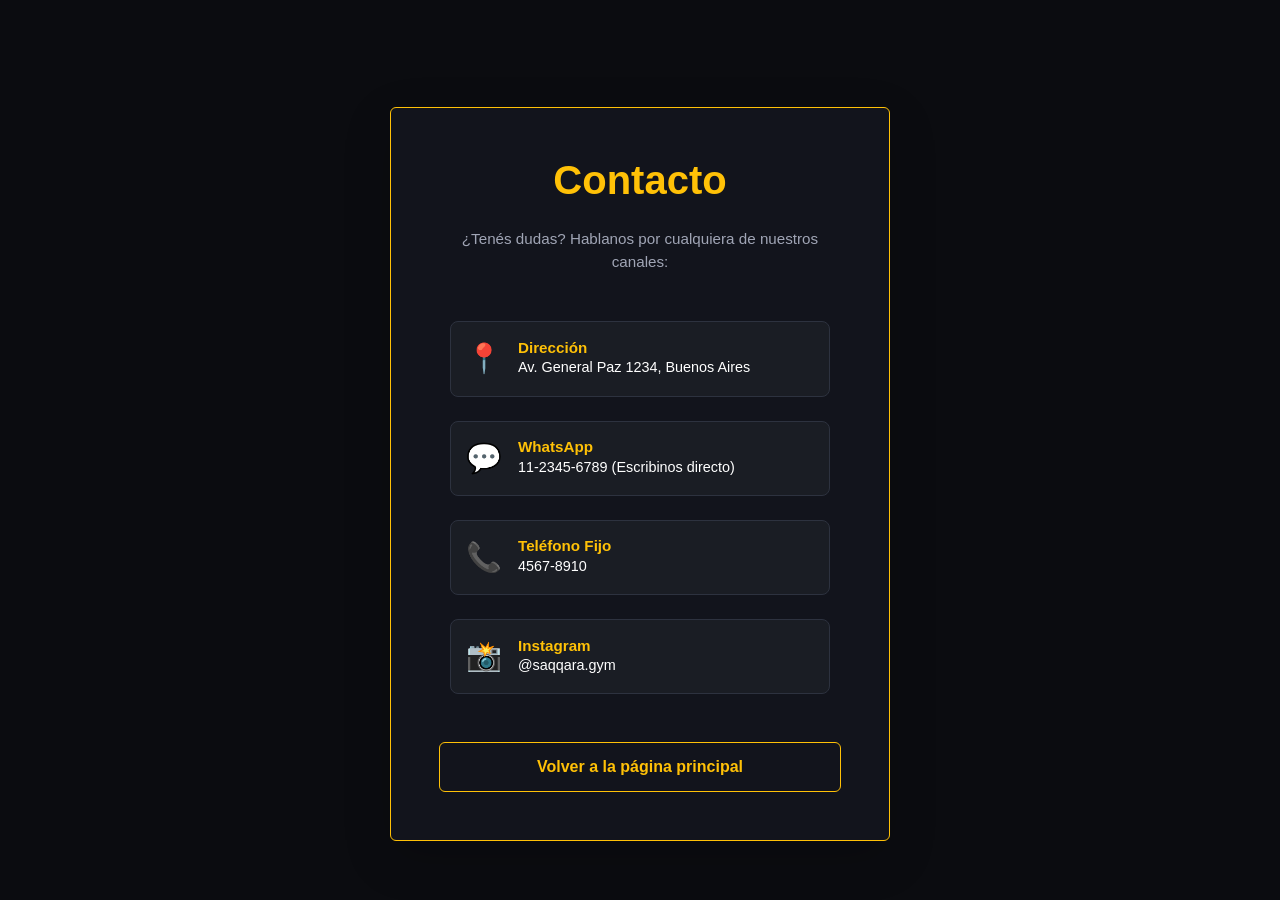
==== pages/contacto.html @ d2495120 "saqqara" ====
<!DOCTYPE html>
<html lang="ES-es">

<head>
    <meta charset="UTF-8">
    <meta name="viewport" content="width=device-width, initial-scale=1.0">
    <title>Contacto - Saqqara Gym</title>
    <link href="https://cdn.jsdelivr.net/npm/bootstrap@5.3.8/dist/css/bootstrap.min.css" rel="stylesheet">
    <link rel="stylesheet" href="../css/contacto.css">
</head>

<body>

    <header></header>

    <main class="container d-flex align-items-center justify-content-center min-vh-100 pt-5">
        
        <div class="tarjeta-contacto text-center p-5 rounded border border-warning shadow-lg">
            
            <h1 class="mb-4">Contacto</h1>
            <p class="text-muted mb-5">¿Tenés dudas? Hablanos por cualquiera de nuestros canales:</p>

            <div class="info-items text-start mx-auto" style="max-width: 380px;">
                <div class="info-item mb-4 d-flex align-items-center">
                    <span class="icono-contacto me-3">📍</span>
                    <div>
                        <h5 class="m-0 text-warning">Dirección</h5>
                        <p class="m-0 text-white">Av. General Paz 1234, Buenos Aires</p>
                    </div>
                </div>

                <a href="https://wa.me/5491123456789" target="_blank" class="info-item mb-4 d-flex align-items-center text-decoration-none">
                    <span class="icono-contacto me-3">💬</span>
                    <div>
                        <h5 class="m-0 text-warning">WhatsApp</h5>
                        <p class="m-0 text-white">11-2345-6789 (Escribinos directo)</p>
                    </div>
                </a>

                <div class="info-item mb-4 d-flex align-items-center">
                    <span class="icono-contacto me-3">📞</span>
                    <div>
                        <h5 class="m-0 text-warning">Teléfono Fijo</h5>
                        <p class="m-0 text-white">4567-8910</p>
                    </div>
                </div>

                <a href="https://instagram.com" target="_blank" class="info-item mb-5 d-flex align-items-center text-decoration-none">
                    <span class="icono-contacto me-3">📸</span>
                    <div>
                        <h5 class="m-0 text-warning">Instagram</h5>
                        <p class="m-0 text-white">@saqqara.gym</p>
                    </div>
                </a>
            </div>

            <button type="button" class="btn-volver w-100" onclick="window.location.href='../index.html'">
                Volver a la página principal
            </button>

        </div>

    </main>

    <script src="https://cdn.jsdelivr.net/npm/bootstrap@5.3.8/dist/js/bootstrap.bundle.min.js"></script>
    <script src="../js/contacto.js"></script>

</body>
</html>
---- css/contacto.css ----
* {
    margin: 0;
    padding: 0;
    box-sizing: border-box;
}

html {
    body {
        background-color: #0b0c10;
        color: white;
        font-family: 'Segoe UI', Tahoma, Geneva, Verdana, sans-serif;

        .tarjeta-contacto {
            background-color: #12141c; 
            border-color: #ffc107 !important; 
            width: 100%;
            max-width: 500px;
            box-shadow: 0px 8px 32px rgba(0, 0, 0, 0.7);

            h1 {
                color: #ffc107;
                font-weight: bold;
                font-size: 2.5rem;
            }

            p.text-muted {
                color: #a0a5b5 !important;
                font-size: 0.95rem;
            }
        }

        .info-items {
            .info-item {
                background-color: #1a1d24;
                padding: 15px;
                border-radius: 8px;
                border: 1px solid #2d323f;
                transition: all 0.3s ease-in-out;

                .icono-contacto {
                    font-size: 1.8rem;
                }

                h5 {
                    font-size: 0.95rem;
                    font-weight: bold;
                }

                p {
                    font-size: 0.9rem;
                }

                &.text-decoration-none:hover {
                    border-color: #ffc107;
                    background-color: #1e222b;
                    transform: translateX(5px);
                }
            }
        }

        .btn-volver {
            background-color: transparent;
            border: 1px solid #ffc107;
            color: #ffc107;
            font-weight: bold;
            padding: 12px;
            border-radius: 6px;
            cursor: pointer;
            transition: all 0.2s ease-in-out;

            &:hover {
                background-color: rgba(255, 193, 7, 0.1);
                transform: translateY(-1px);
            }
        }
    }
}
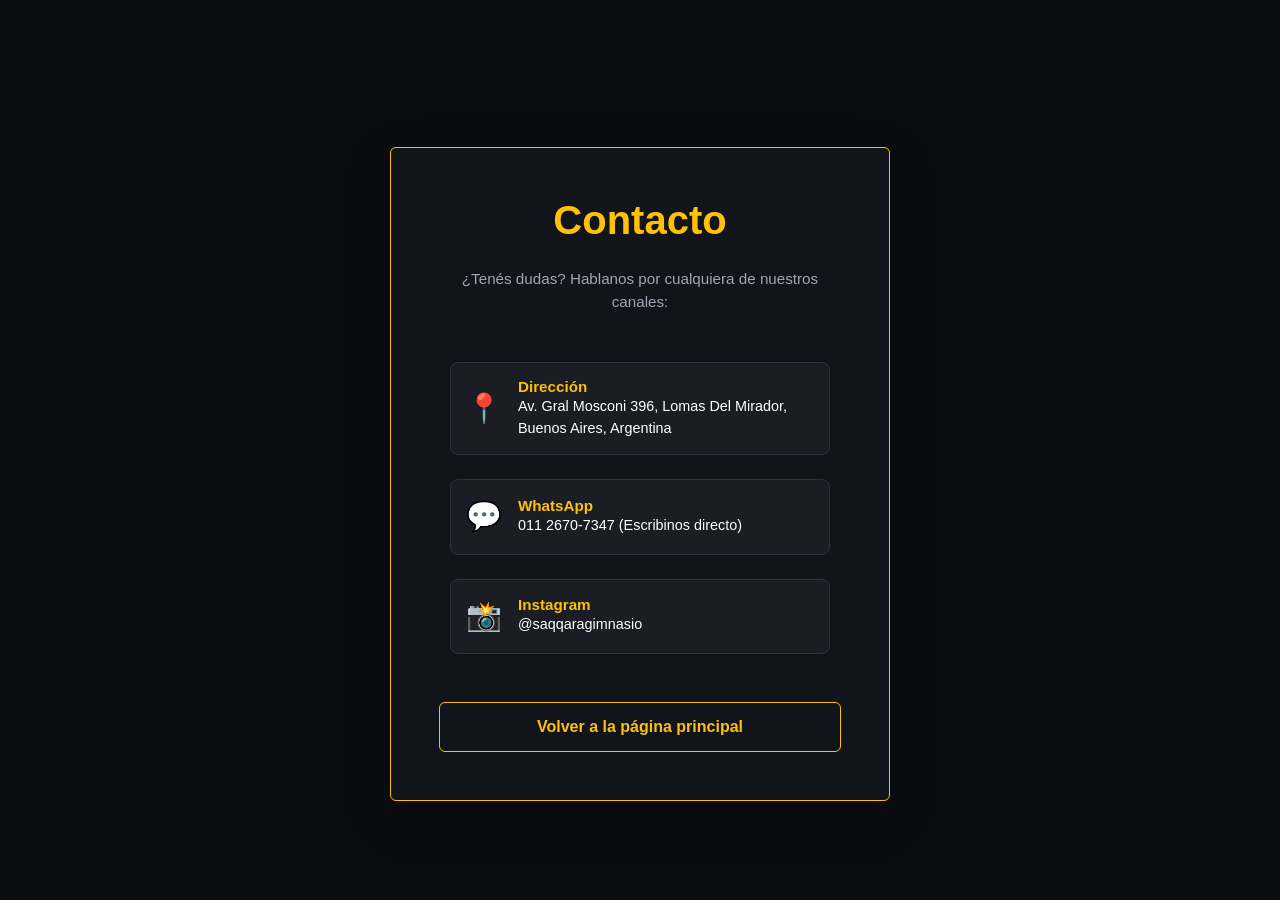
==== commit 5e3ae89e: "“Correcion-contacto git push git commit -m “Correcion" ====
--- a/pages/contacto.html
+++ b/pages/contacto.html
@@ -25,31 +25,23 @@
                     <span class="icono-contacto me-3">📍</span>
                     <div>
                         <h5 class="m-0 text-warning">Dirección</h5>
-                        <p class="m-0 text-white">Av. General Paz 1234, Buenos Aires</p>
+                        <p class="m-0 text-white">Av. Gral Mosconi 396, Lomas Del Mirador, Buenos Aires, Argentina</p>
                     </div>
                 </div>
 
-                <a href="https://wa.me/5491123456789" target="_blank" class="info-item mb-4 d-flex align-items-center text-decoration-none">
+                <a href="https://wa.me/5491126707347" target="_blank" class="info-item mb-4 d-flex align-items-center text-decoration-none">
                     <span class="icono-contacto me-3">💬</span>
                     <div>
                         <h5 class="m-0 text-warning">WhatsApp</h5>
-                        <p class="m-0 text-white">11-2345-6789 (Escribinos directo)</p>
+                        <p class="m-0 text-white">011 2670-7347 (Escribinos directo)</p>
                     </div>
                 </a>
 
-                <div class="info-item mb-4 d-flex align-items-center">
-                    <span class="icono-contacto me-3">📞</span>
-                    <div>
-                        <h5 class="m-0 text-warning">Teléfono Fijo</h5>
-                        <p class="m-0 text-white">4567-8910</p>
-                    </div>
-                </div>
-
-                <a href="https://instagram.com" target="_blank" class="info-item mb-5 d-flex align-items-center text-decoration-none">
+                <a href="https://www.instagram.com/saqqaragimnasio/?hl=es" target="_blank" class="info-item mb-5 d-flex align-items-center text-decoration-none">
                     <span class="icono-contacto me-3">📸</span>
                     <div>
                         <h5 class="m-0 text-warning">Instagram</h5>
-                        <p class="m-0 text-white">@saqqara.gym</p>
+                        <p class="m-0 text-white">@saqqaragimnasio</p>
                     </div>
                 </a>
             </div>
